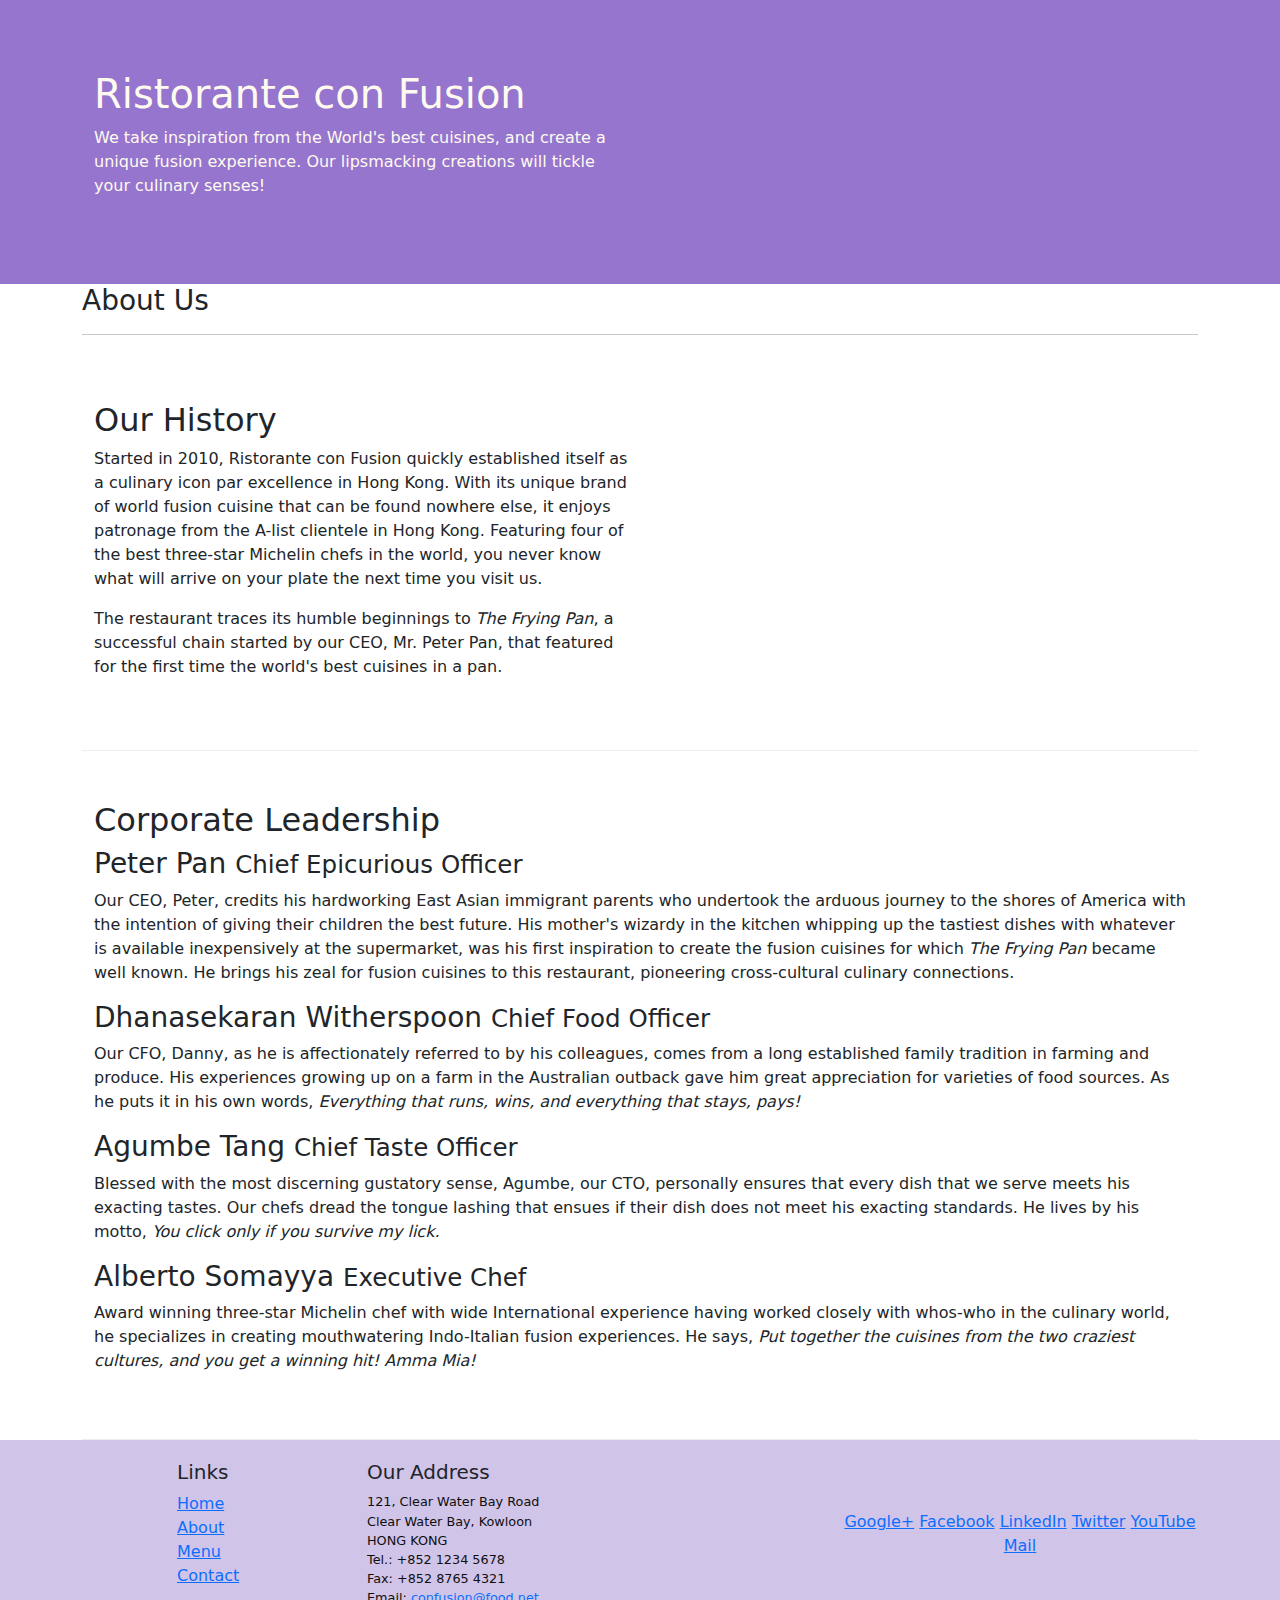
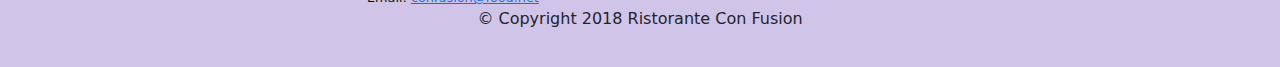
==== aboutus.html @ a399ece8 "grid 2 and adding aboutus" ====
<!DOCTYPE html>
<html lang="en">

<head>
    <meta charset="UTF-8">
    <meta name="viewport" content="width=device-width, initial-scale=1.0">
    <!--Bootstrap link-->
    <link rel="stylesheet" href="bootstrap-5.2.3-dist/css/bootstrap.min.css">
    <!--my file css-->
    <link rel="stylesheet" href="css/style.css">
    <title>About us</title>
</head>

<body>

    <header class="header">
        <div class="container">
            <div class="row row-header">
                <div class="col-12 col-sm-6">
                    <h1>Ristorante con Fusion</h1>
                    <p>We take inspiration from the World's best cuisines, and create a unique fusion experience. Our lipsmacking creations will tickle your culinary senses!</p>
                </div>
                <div class="col-12 col-sm">
                </div>
            </div>
        </div>
    </header>

    <div class="container">
        <div class="row">
            <div class="col-12">
               <h3>About Us</h3>
               <hr>
            </div>
        </div>

        <div class="row row-content">
            <div class="col-12 col-sm-6">
                <h2>Our History</h2>
                <p>Started in 2010, Ristorante con Fusion quickly established itself as a culinary icon par excellence in Hong Kong. With its unique brand of world fusion cuisine that can be found nowhere else, it enjoys patronage from the A-list clientele in Hong Kong.  Featuring four of the best three-star Michelin chefs in the world, you never know what will arrive on your plate the next time you visit us.</p>
                <p>The restaurant traces its humble beginnings to <em>The Frying Pan</em>, a successful chain started by our CEO, Mr. Peter Pan, that featured for the first time the world's best cuisines in a pan.</p>
            </div>
            <div class="col col-sm">
            </div>
        </div>


        <div class="row row-content">
            <div class="col-12">
                <h2>Corporate Leadership</h2>
                <h3>Peter Pan <small>Chief Epicurious Officer</small></h3>
                <p class="d-none d-sm-block ">Our CEO, Peter, credits his hardworking East Asian immigrant parents who undertook the arduous journey to the shores of America with the intention of giving their children the best future. His mother's wizardy in the kitchen whipping up the tastiest dishes with whatever is available inexpensively at the supermarket, was his first inspiration to create the fusion cuisines for which <em>The Frying Pan</em> became well known. He brings his zeal for fusion cuisines to this restaurant, pioneering cross-cultural culinary connections.</p>
                <h3>Dhanasekaran Witherspoon <small>Chief Food Officer</small></h3>
                <p class="d-none d-sm-block ">Our CFO, Danny, as he is affectionately referred to by his colleagues, comes from a long established family tradition in farming and produce. His experiences growing up on a farm in the Australian outback gave him great appreciation for varieties of food sources. As he puts it in his own words, <em>Everything that runs, wins, and everything that stays, pays!</em></p>
                <h3>Agumbe Tang <small>Chief Taste Officer</small></h3>
                <p class="d-none d-sm-block ">Blessed with the most discerning gustatory sense, Agumbe, our CTO, personally ensures that every dish that we serve meets his exacting tastes. Our chefs dread the tongue lashing that ensues if their dish does not meet his exacting standards. He lives by his motto, <em>You click only if you survive my lick.</em></p>
                <h3>Alberto Somayya <small>Executive Chef</small></h3>
                <p class="d-none d-sm-block">Award winning three-star Michelin chef with wide International experience having worked closely with whos-who in the culinary world, he specializes in creating mouthwatering Indo-Italian fusion experiences. He says, <em>Put together the cuisines from the two craziest cultures, and you get a winning hit! Amma Mia!</em></p>
            </div>
       </div>

    </div>

    <footer class="footer">
        <div class="container">
            <div class="row">             
                <div class="col-4 offset-1 col-sm-2">
                    <h5>Links</h5>
                    <ul class="list-unstyled">
                        <li><a href="#">Home</a></li>
                        <li><a href="#">About</a></li>
                        <li><a href="#">Menu</a></li>
                        <li><a href="#">Contact</a></li>
                    </ul>
                </div>
                <div class="col-7 col-sm-5">
                    <h5>Our Address</h5>
                    <address>
		              121, Clear Water Bay Road<br>
		              Clear Water Bay, Kowloon<br>
		              HONG KONG<br>
		              Tel.: +852 1234 5678<br>
		              Fax: +852 8765 4321<br>
		              Email: <a href="mailto:confusion@food.net">confusion@food.net</a>
		           </address>
                </div>
                <div class="col-12 col-sm-4 align-self-center">
                    <div class="text-center">
                        <a href="http://google.com/+">Google+</a>
                        <a href="http://www.facebook.com/profile.php?id=">Facebook</a>
                        <a href="http://www.linkedin.com/in/">LinkedIn</a>
                        <a href="http://twitter.com/">Twitter</a>
                        <a href="http://youtube.com/">YouTube</a>
                        <a href="mailto:">Mail</a>
                    </div>
                </div>
           </div>
           <div class="row justify-content-center">             
                <div class="col-auto">
                    <p>© Copyright 2018 Ristorante Con Fusion</p>
                </div>
           </div>
        </div>
    </footer>
    
    <script src="bootstrap-5.2.3-dist/js/bootstrap.min.js"></script>
    <script src="js/main.js"></script>
</body>

</html>
---- css/style.css ----
.row-header{
    margin: 0px auto;
    padding: 0px;
}

.header{
    padding: 70px 30px 70px 30px;
    margin: 0px auto;
    background-color: #9575CD;
    color: floralwhite;
}

.row-content{
    margin: 0px auto;
    padding: 50px 0px 50px 0px;
    border-bottom: 1px ridge;
    min-height: 400px;
}
.footer{
    background-color: #D1C4E9;
    margin:0px auto;
    padding: 20px 0px 20px 0px;
}

address{
    font-size:80%;
    margin:0px;
    color:#0f0f0f;
}
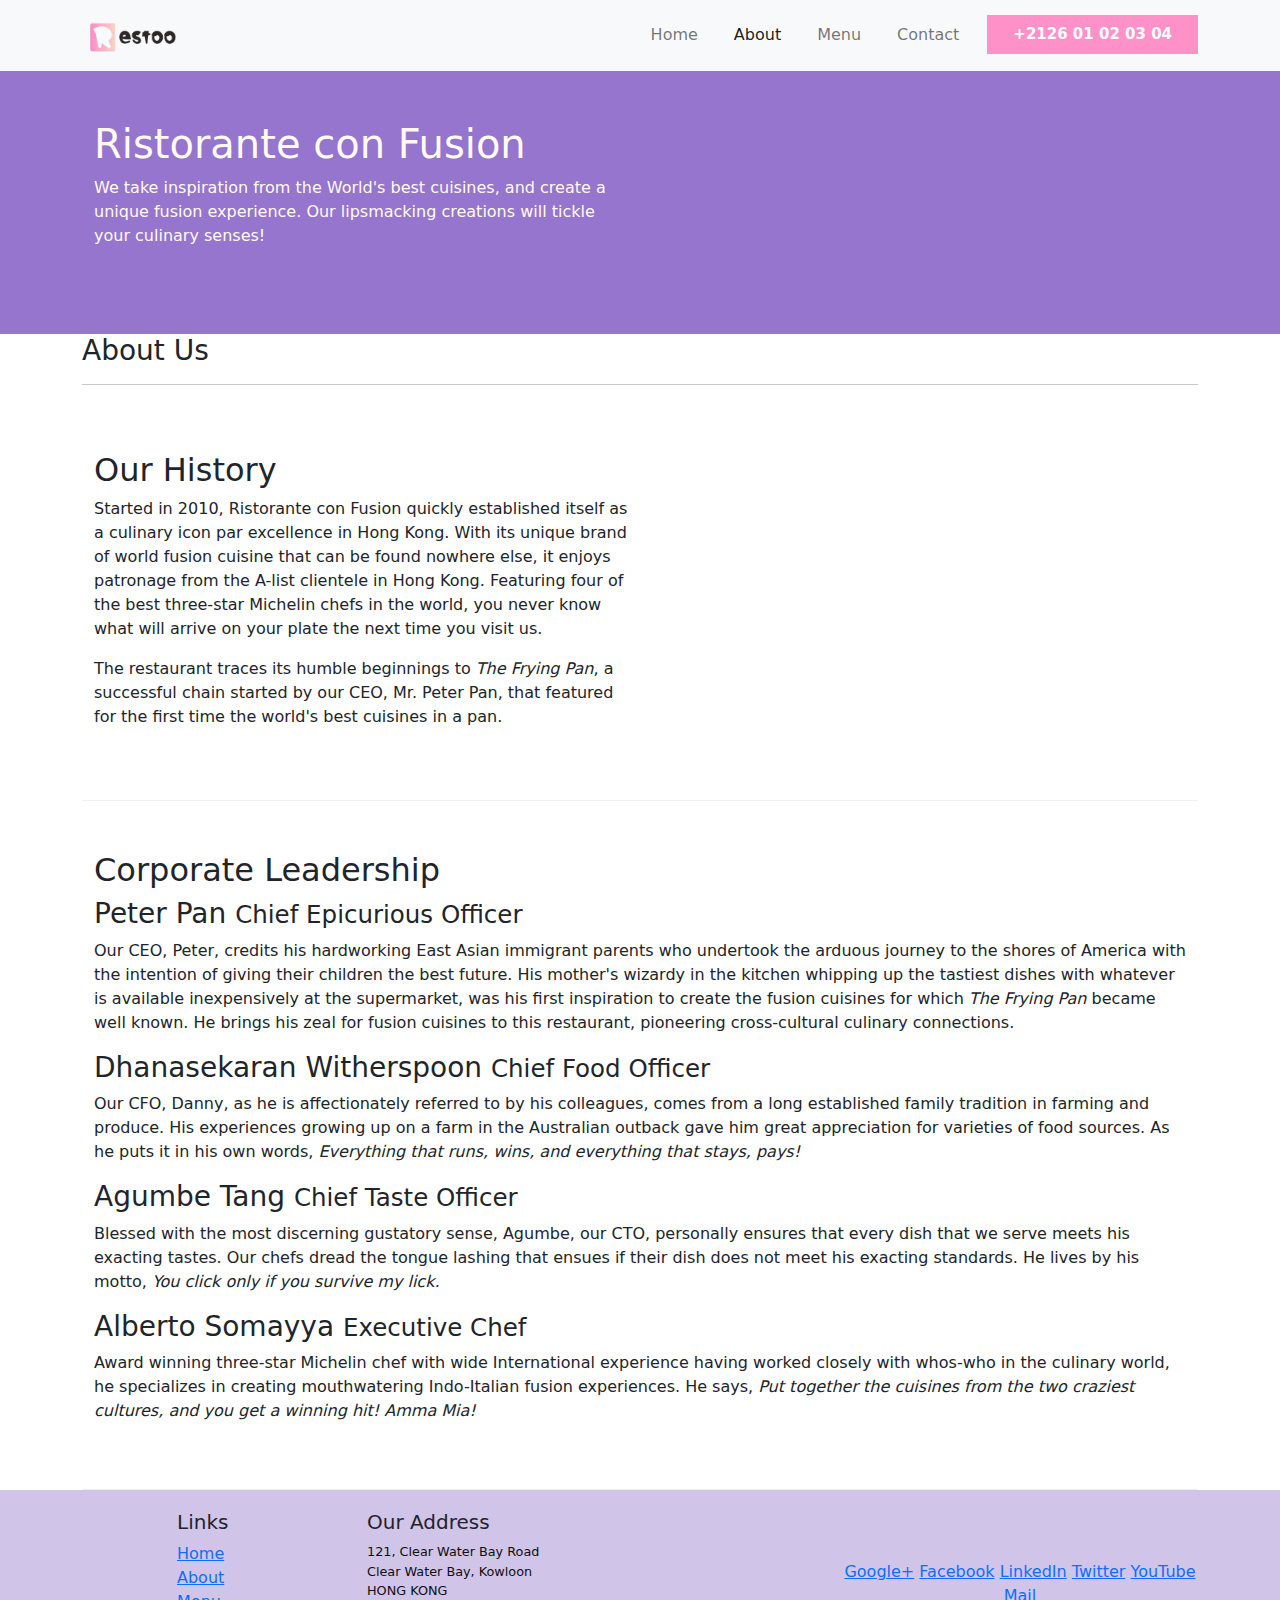
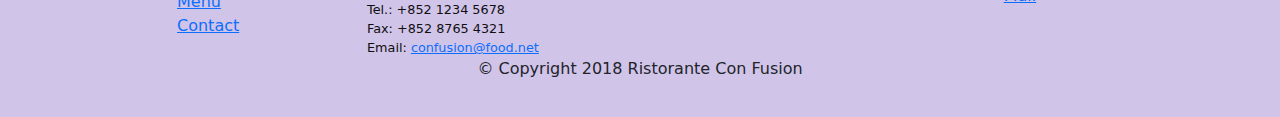
==== commit 060c2f77: "custom navbar part 2" ====
--- a/aboutus.html
+++ b/aboutus.html
@@ -12,6 +12,36 @@
 </head>
 
 <body>
+
+    <!--navBar-->
+    <nav class="navbar navbar-expand-lg navigation-wrap bg-light fixed-top">
+        <div class="container">
+            <a href="index.html" class="navbar-brand"><img src="images/logo.png" width="100px" alt="logo"></a>
+            <button class="navbar-toggler" type="button" data-bs-toggle="collapse" data-bs-target="#navbarNav">
+                <span class="navbar-toggler-icon"></span>
+            </button>
+            <div class="collapse navbar-collapse" id="navbarNav">
+                <ul class="navbar-nav ms-auto">
+                    <li class="nav-item">
+                        <a href="index.html" class="nav-link">Home</a>
+                    </li>
+                    <li class="nav-item">
+                        <a href="aboutus.html" class="nav-link active">About</a>
+                    </li>
+                    <li class="nav-item">
+                        <a href="#" class="nav-link">Menu</a>
+                    </li>
+                    <li class="nav-item">
+                        <a href="#" class="nav-link">Contact</a>
+                    </li>
+                    <li>
+                        <button class="main-btn">+2126 01 02 03 04</button>
+                    </li>
+                </ul>
+            </div>
+            
+        </div>
+    </nav>
 
     <header class="header">
         <div class="container">
--- a/css/style.css
+++ b/css/style.css
@@ -26,4 +26,30 @@
     font-size:80%;
     margin:0px;
     color:#0f0f0f;
+}
+
+body{
+    padding: 50px 0px 0px 0px;
+}
+
+/*navbar*/
+.main-btn{
+    display: inline-block;
+    padding: 0.62rem 1.87rem;
+    background-color: #fe91c7;
+    border: 0.1875rem solid #fe91c7;
+    color: white;
+    font-weight: 600;
+    font-size: 0.9375rem;
+    box-shadow: 0px 2px 10px -1px rgb(0, 0,0 /19%);
+    padding: 0.3125rem 1.4365rem;
+    margin-left: 0.625rem;
+}
+.main-btn:hover{
+    background-color: transparent;
+    color: #fe91c7;
+}
+.nav-item{
+    padding: 0 0.625rem;
+    font-weight: 500;
 }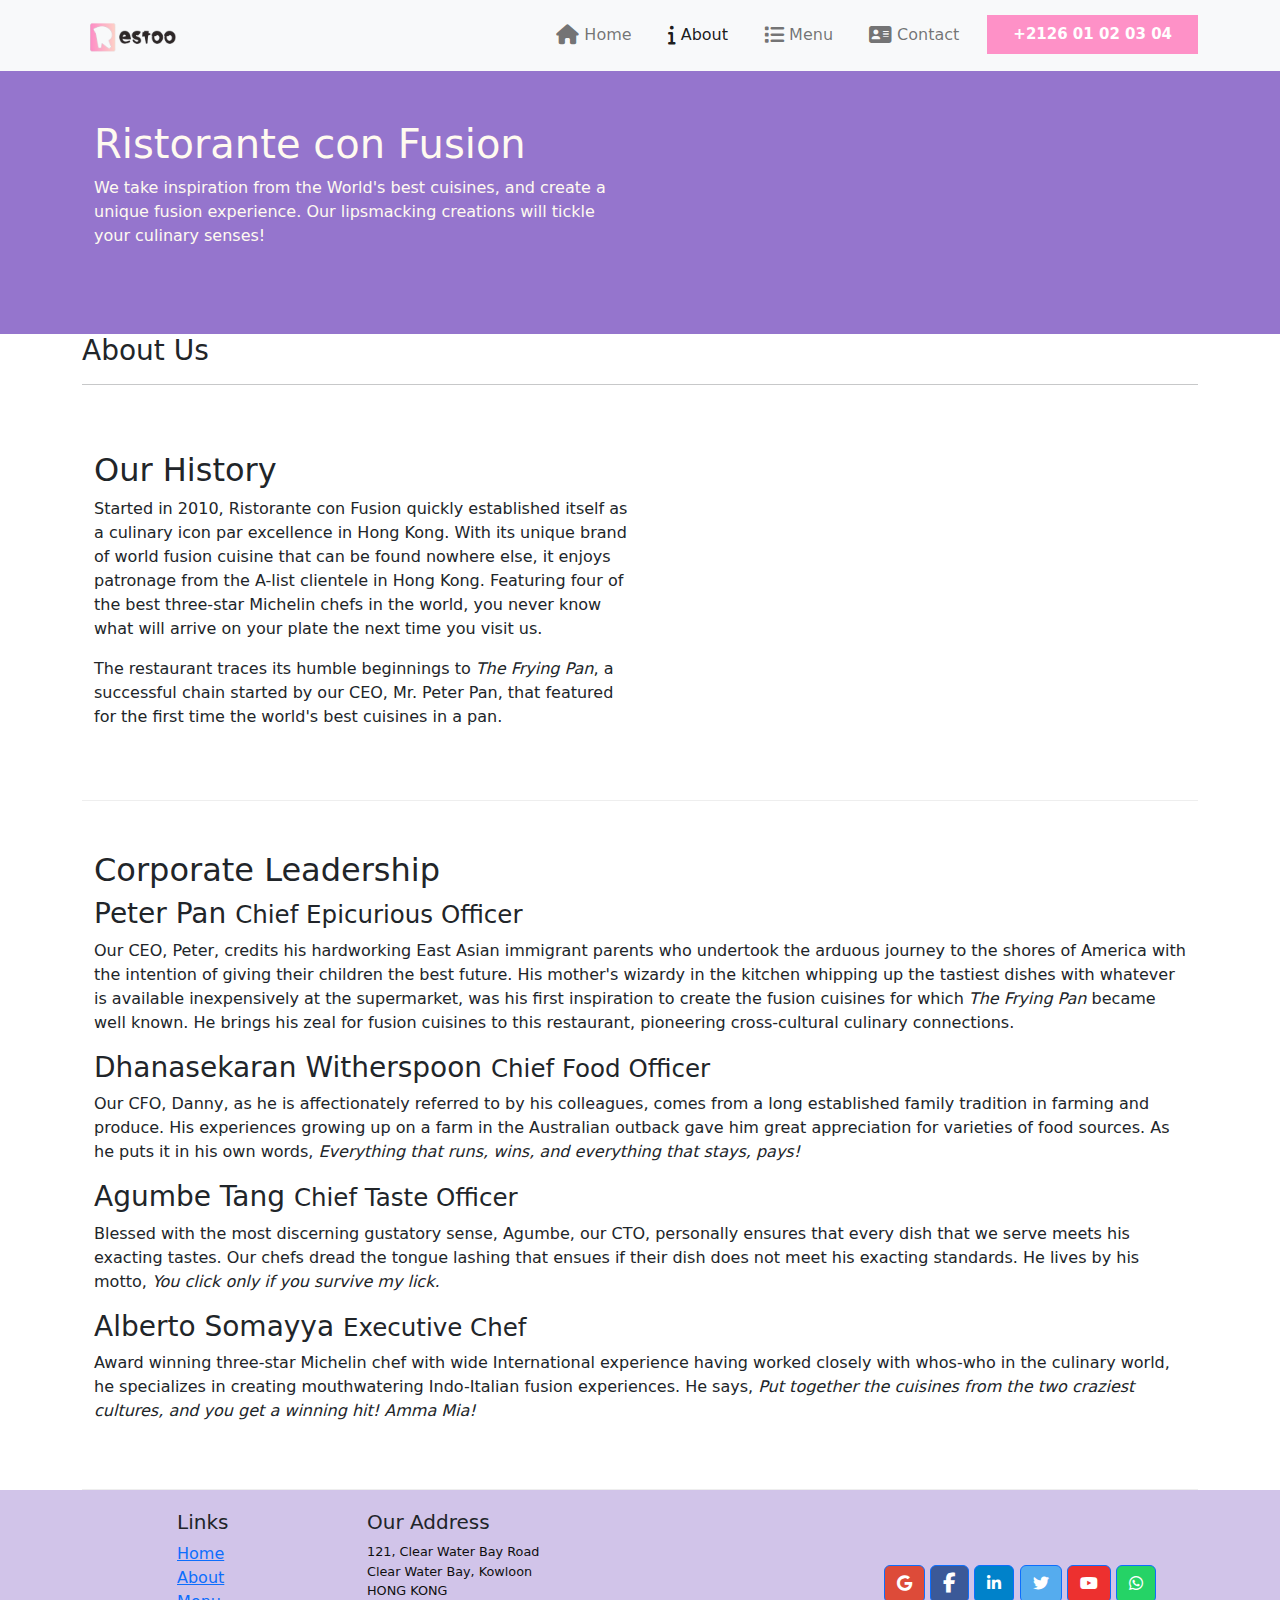
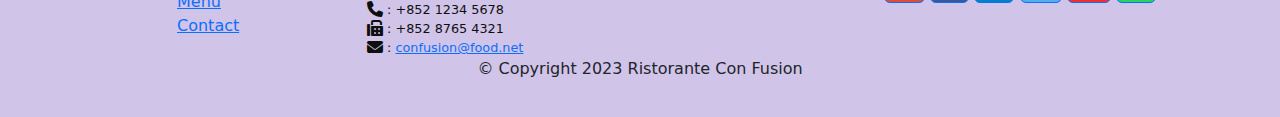
==== commit e8f0fcd1: "adding font icons" ====
--- a/aboutus.html
+++ b/aboutus.html
@@ -8,6 +8,10 @@
     <link rel="stylesheet" href="bootstrap-5.2.3-dist/css/bootstrap.min.css">
     <!--my file css-->
     <link rel="stylesheet" href="css/style.css">
+    <!--font awesome-->
+    <link rel="stylesheet" href="https://cdnjs.cloudflare.com/ajax/libs/font-awesome/6.4.0/css/all.min.css">
+    <!--icons-->
+    <link rel="stylesheet" href="https://cdn.jsdelivr.net/npm/bootstrap-icons@1.10.5/font/bootstrap-icons.css">
     <title>About us</title>
 </head>
 
@@ -23,16 +27,16 @@
             <div class="collapse navbar-collapse" id="navbarNav">
                 <ul class="navbar-nav ms-auto">
                     <li class="nav-item">
-                        <a href="index.html" class="nav-link">Home</a>
+                        <a href="index.html" class="nav-link"><i class="fa-solid fa-house fa-lg"></i> Home</a>
                     </li>
                     <li class="nav-item">
-                        <a href="aboutus.html" class="nav-link active">About</a>
+                        <a href="aboutus.html" class="nav-link active"><i class="fa-solid fa-info fa-lg"></i> About</a>
                     </li>
                     <li class="nav-item">
-                        <a href="#" class="nav-link">Menu</a>
+                        <a href="#" class="nav-link"><i class="fa-solid fa-list fa-lg"></i> Menu</a>
                     </li>
                     <li class="nav-item">
-                        <a href="#" class="nav-link">Contact</a>
+                        <a href="#" class="nav-link"><i class="fa-solid fa-address-card fa-lg"></i> Contact</a>
                     </li>
                     <li>
                         <button class="main-btn">+2126 01 02 03 04</button>
@@ -109,25 +113,25 @@
 		              121, Clear Water Bay Road<br>
 		              Clear Water Bay, Kowloon<br>
 		              HONG KONG<br>
-		              Tel.: +852 1234 5678<br>
-		              Fax: +852 8765 4321<br>
-		              Email: <a href="mailto:confusion@food.net">confusion@food.net</a>
+		              <i class="fa-solid fa-phone fa-lg"></i> : +852 1234 5678<br>
+		              <i class="fa-solid fa-fax fa-lg"></i> : +852 8765 4321<br>
+		              <i class="fa-solid fa-envelope fa-lg"></i> : <a href="mailto:confusion@food.net">confusion@food.net</a>
 		           </address>
                 </div>
                 <div class="col-12 col-sm-4 align-self-center">
                     <div class="text-center">
-                        <a href="http://google.com/+">Google+</a>
-                        <a href="http://www.facebook.com/profile.php?id=">Facebook</a>
-                        <a href="http://www.linkedin.com/in/">LinkedIn</a>
-                        <a href="http://twitter.com/">Twitter</a>
-                        <a href="http://youtube.com/">YouTube</a>
-                        <a href="mailto:">Mail</a>
+                        <a class="btn btn-primary" style="background-color: #dd4b39;" href="#!" role="button"><i class="fab fa-google"></i></a>
+                        <a class="btn btn-primary" style="background-color: #3b5998;" href="http://www.facebook.com/profile.php?id=" role="button"><i class="fa-brands fa-facebook-f fa-lg"></i></a>
+                        <a class="btn btn-primary" style="background-color: #0082ca;" href="#!" role="button"><i class="fab fa-linkedin-in"></i></a>
+                        <a class="btn btn-primary" style="background-color: #55acee;" href="#!" role="button"><i class="fab fa-twitter"></i></a>
+                        <a class="btn btn-primary" style="background-color: #ed302f;" href="#!" role="button"><i class="fab fa-youtube"></i></a>
+                        <a class="btn btn-primary" style="background-color: #25d366;" href="#!" role="button"><i class="fab fa-whatsapp"></i></a>
                     </div>
                 </div>
            </div>
            <div class="row justify-content-center">             
                 <div class="col-auto">
-                    <p>© Copyright 2018 Ristorante Con Fusion</p>
+                    <p>© Copyright 2023 Ristorante Con Fusion</p>
                 </div>
            </div>
         </div>
